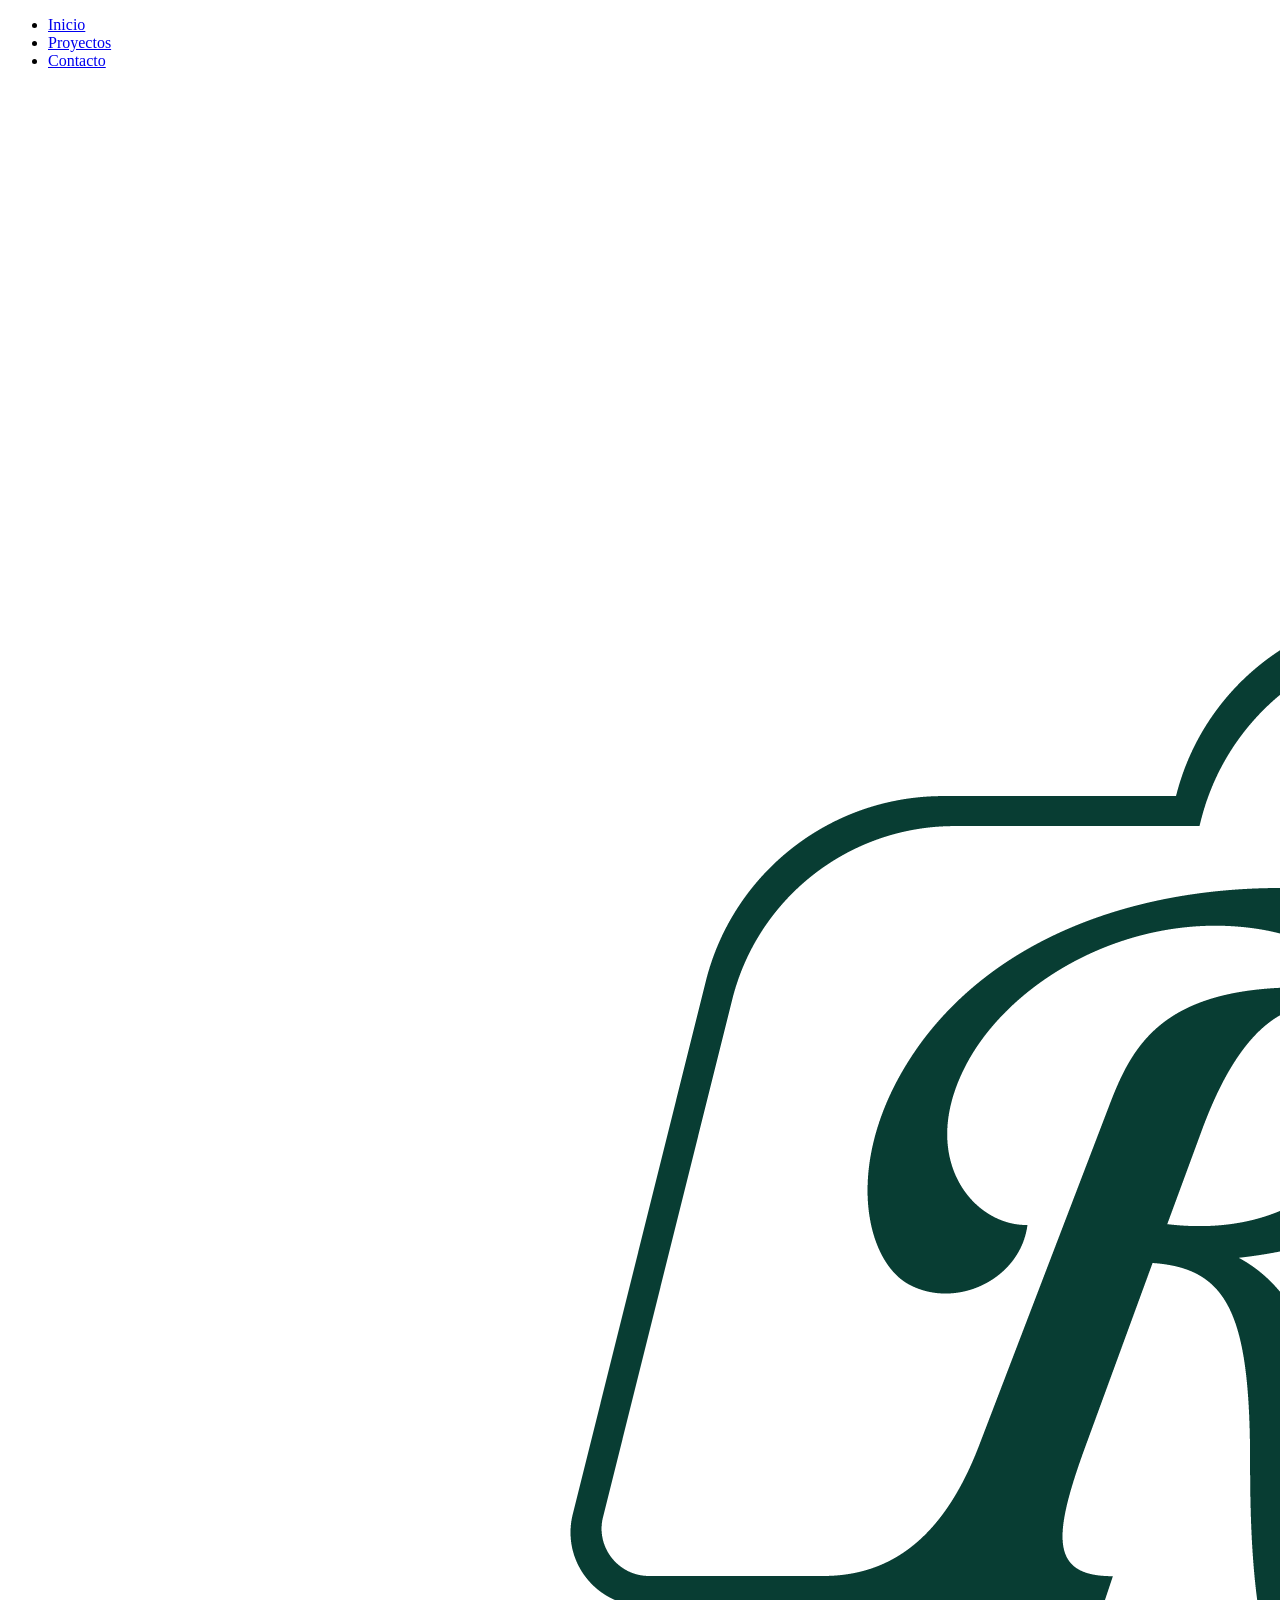
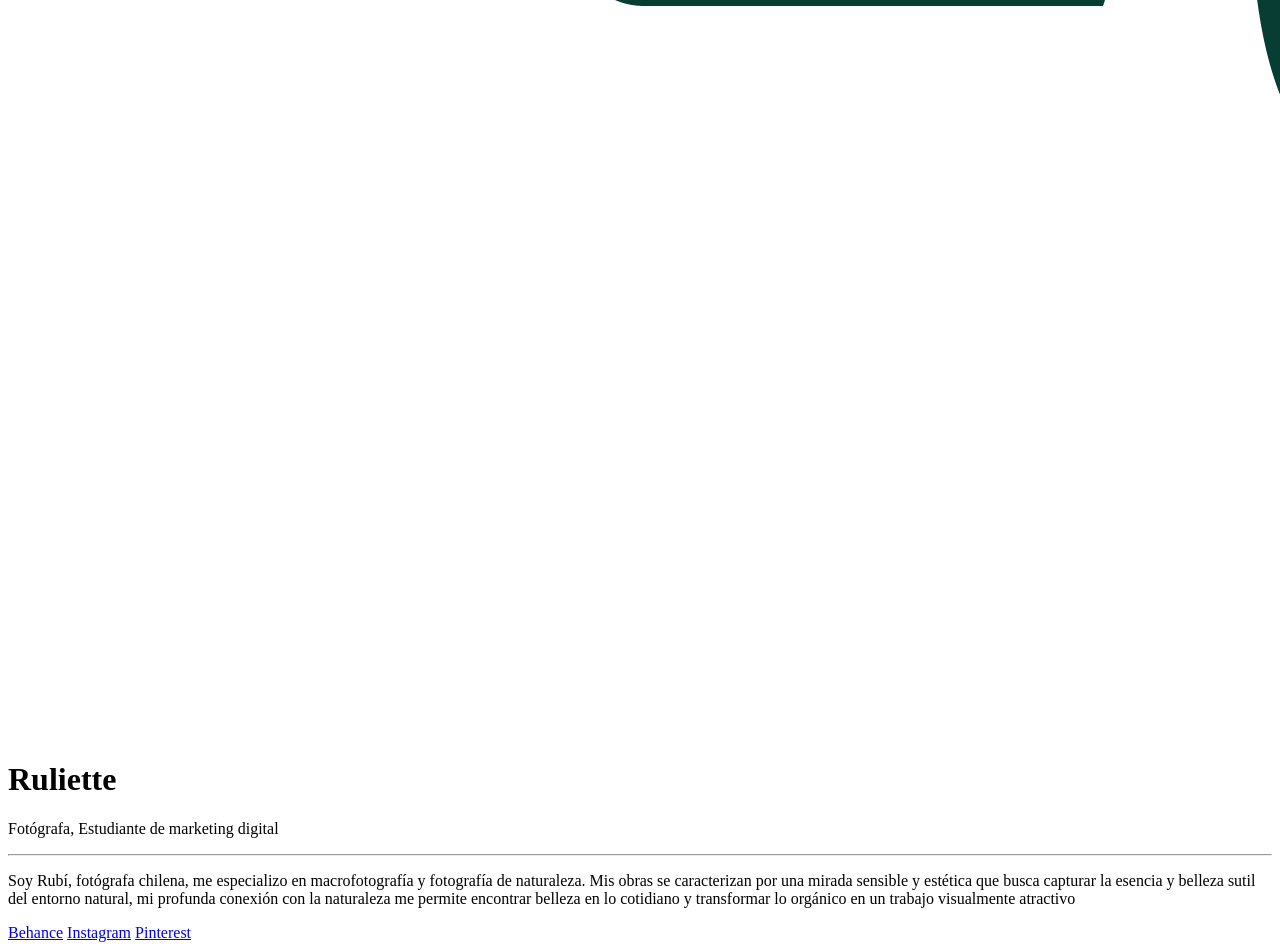
==== index.html @ 990624ea "Completo estructura HTML y enlaces" ====
<!DOCTYPE html>
<html lang="es">
<head>
    <meta charset="UTF-8">
    <meta name="viewport" content="width=device-width, initial-scale=1.0">
    <title>Mi Portafolio - Tarjeta de Presentación</title>
    <!-- Vinculación del archivo CSS externo -->
    <link rel="stylesheet" href="css/style.css">
    <!-- Opcional: Tipografía desde Google Fonts (Outfit) -->
    <link rel="preconnect" href="https://fonts.googleapis.com">
    <link rel="preconnect" href="https://fonts.gstatic.com" crossorigin>
    <link href="https://fonts.googleapis.com/css2?family=Outfit:wght@300;400;600;700&display=swap" rel="stylesheet">
</head>
<body>

    <main class="card">
        <nav>
          <ul>
            <li><a href="#">Inicio</a></li>
            <li><a href="#">Proyectos</a></li>
            <li><a href="#">Contacto</a></li>
          </ul>
        </nav>

      <img src="img/RULIETTE_3.png" alt="mi foto de perfil">

      <h1>Ruliette</h1>
      <p>Fotógrafa, Estudiante de marketing digital</p>

      <hr>
      <p>Soy Rubí, fotógrafa chilena, me especializo en macrofotografía y fotografía de naturaleza. Mis obras se caracterizan por una mirada sensible y estética que busca capturar la esencia y belleza sutil del entorno natural, mi profunda conexión con la naturaleza me permite encontrar belleza en lo cotidiano y transformar lo orgánico en un trabajo visualmente atractivo</p>

      <a href="https://www.behance.net/ruliette_?utm_source=ig&utm_medium=social&utm_content=link_in_bio&fbclid=PAb21jcAUEZs1wZG9mAmV4dG4DYWVtAjExAHNydGMGYXBwX2lkDzU2NzA2NzM0MzM1MjQyNwABpwF1SrBLlEuAfKCT5Dwpg4VBLIOieAe-R3V4ap5j7chzVBn5CS-R9Moym_kc_aem_nSnrtVUcjUpCBqXA7FzHZQ">Behance</a>
      <a href="https://www.instagram.com/ruliette__?igsi=eGZwb3g0aWF3ZDFi">Instagram</a>
      <a href="https://pin.it/61ccWGCPH">Pinterest</a>
      
    </main>

</body>
</html>
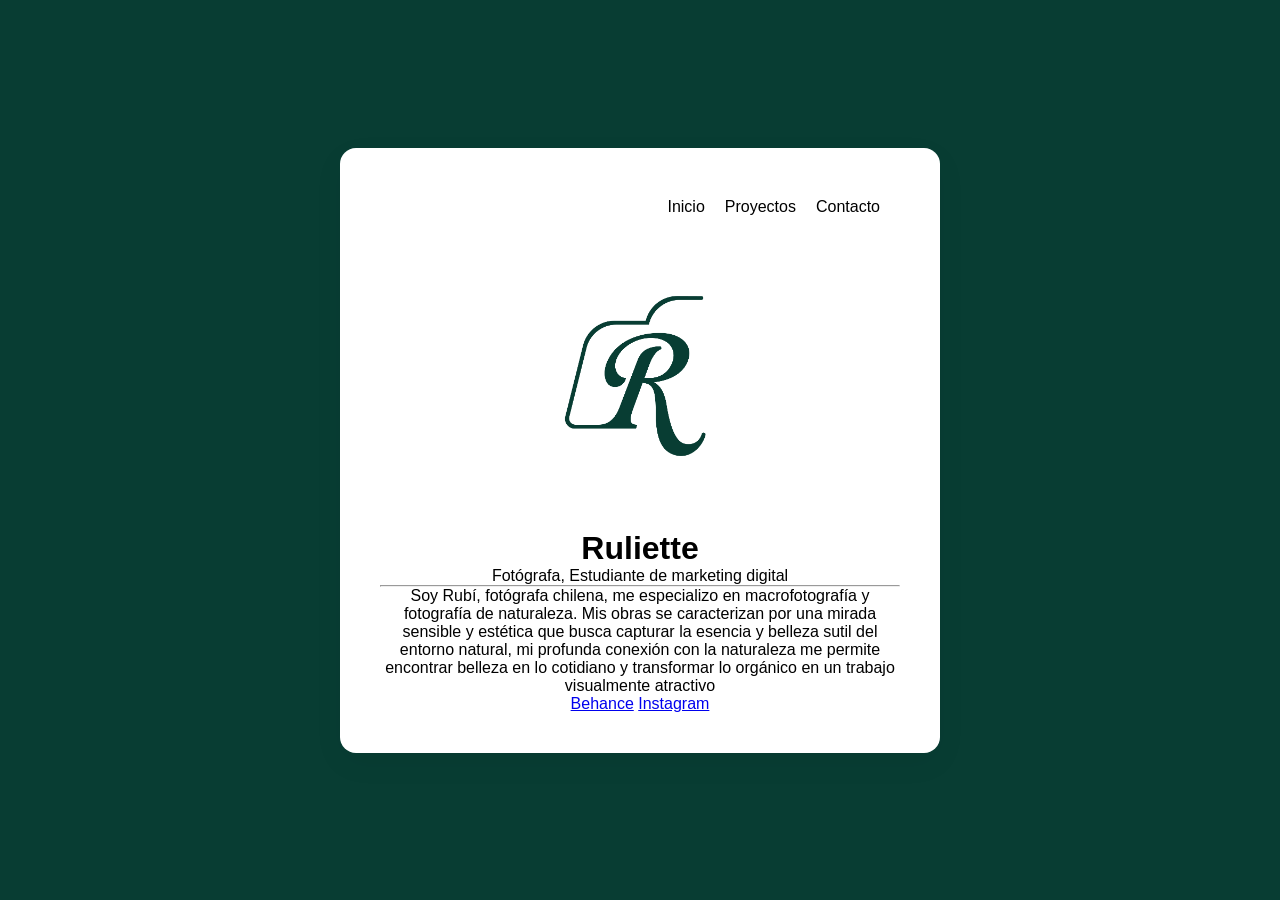
==== commit e96b4004: "cambios" ====
--- a/index.html
+++ b/index.html
@@ -22,7 +22,7 @@
           </ul>
         </nav>
 
-      <img src="img/RULIETTE_3.png" alt="mi foto de perfil">
+      <img src="img/RULIETTE_3.png" alt="mi foto de perfil" width="300">
 
       <h1>Ruliette</h1>
       <p>Fotógrafa, Estudiante de marketing digital</p>
@@ -32,7 +32,6 @@
 
       <a href="https://www.behance.net/ruliette_?utm_source=ig&utm_medium=social&utm_content=link_in_bio&fbclid=PAb21jcAUEZs1wZG9mAmV4dG4DYWVtAjExAHNydGMGYXBwX2lkDzU2NzA2NzM0MzM1MjQyNwABpwF1SrBLlEuAfKCT5Dwpg4VBLIOieAe-R3V4ap5j7chzVBn5CS-R9Moym_kc_aem_nSnrtVUcjUpCBqXA7FzHZQ">Behance</a>
       <a href="https://www.instagram.com/ruliette__?igsi=eGZwb3g0aWF3ZDFi">Instagram</a>
-      <a href="https://pin.it/61ccWGCPH">Pinterest</a>
       
     </main>
 
--- a/css/style.css
+++ b/css/style.css
@@ -0,0 +1,66 @@
+/* ==========================================================================
+   1. RESET Y ESTILOS GENERALES
+   ========================================================================== */
+* {
+    margin: 0;
+    padding: 0;
+    box-sizing: border-box; /* Permite calcular bordes y paddings dentro del tamaño del elemento */
+}
+
+body {
+    font-family: 'Outfit', 'Arial', sans-serif;
+    background-color: #083d33; /* Color de fondo de la página */
+    
+    /* ESTRUCTURA DE CENTRADO (FLEXBOX) */
+    display: flex;
+    justify-content: center; /* Centra la tarjeta horizontalmente */
+    align-items: center;     /* Centra la tarjeta verticalmente */
+    
+    min-height: 100vh;       /* Fuerza al body a ocupar todo el alto de la pantalla visible */
+    padding: 20px;           /* Colchón de seguridad para que la tarjeta no choque en celulares */
+}
+
+/* ==========================================================================
+   2. CONTENEDOR CENTRAL RESPONSIVO (CARD)
+   ========================================================================== */
+.card {
+    background-color: #ffffff;
+    
+    /* RESPONSIVIDAD */
+    width: 90%;             /* Ocupará el 90% de la pantalla en dispositivos móviles */
+    max-width: 600px;       /* En pantallas grandes, se detendrá y no medirá más de 600px */
+    
+    border-radius: 16px;
+    box-shadow: 0 10px 30px rgba(0, 0, 0, 0.05); /* Sombra suave para dar profundidad */
+    padding: 40px;
+    text-align: center;      /* Centra los textos que pongas dentro por defecto */
+}
+/* Contenedor principal de la navegación */
+nav {
+  display: flex;
+  justify-content: flex-end; /* Alinea el contenido a la derecha */
+
+  padding: 10px 20px;
+}
+
+/* Lista de opciones */
+nav ul {
+  display: flex; /* Enlaza los elementos en una fila horizontal */
+  gap: 20px; /* Espaciado entre opciones */
+  list-style: none; /* Elimina los viñetas de la lista */
+  margin: 0;
+  padding: 0;
+}
+
+/* Enlaces */
+nav a {
+  color: #000;
+  text-decoration: none; /* Quita el subrayado */
+  font-family: Arial, sans-serif;
+  font-size: 16px;
+}
+
+/* Efecto hover */
+nav a:hover {
+  color: #00bcd4;
+}
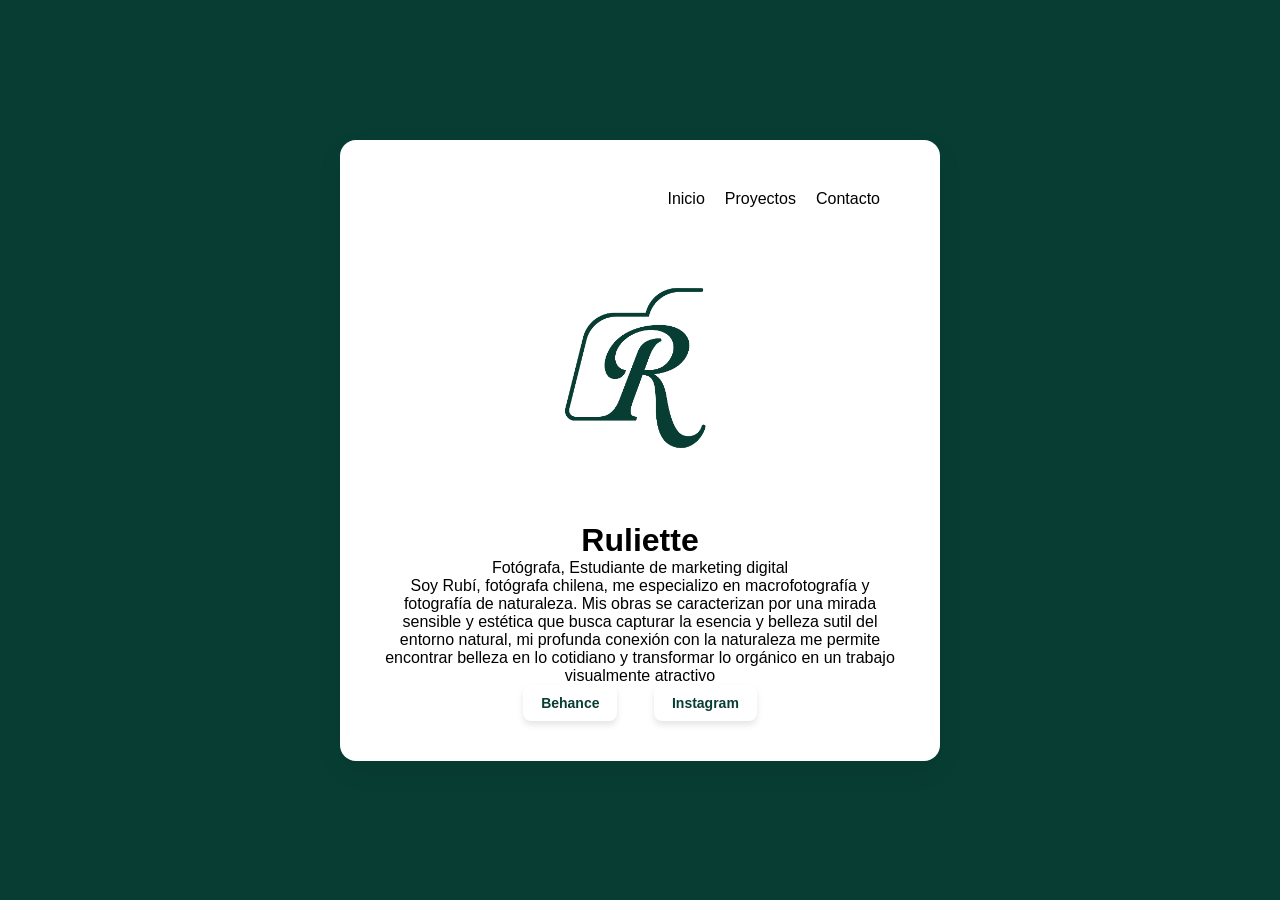
==== commit b12b4970: "abance de proyecto.html" ====
--- a/index.html
+++ b/index.html
@@ -17,8 +17,8 @@
         <nav>
           <ul>
             <li><a href="#">Inicio</a></li>
-            <li><a href="#">Proyectos</a></li>
-            <li><a href="#">Contacto</a></li>
+            <li><a href="proyectos.html">Proyectos</a></li>
+            <li><a href="contacto.html">Contacto</a></li>
           </ul>
         </nav>
 
@@ -27,11 +27,11 @@
       <h1>Ruliette</h1>
       <p>Fotógrafa, Estudiante de marketing digital</p>
 
-      <hr>
+    
       <p>Soy Rubí, fotógrafa chilena, me especializo en macrofotografía y fotografía de naturaleza. Mis obras se caracterizan por una mirada sensible y estética que busca capturar la esencia y belleza sutil del entorno natural, mi profunda conexión con la naturaleza me permite encontrar belleza en lo cotidiano y transformar lo orgánico en un trabajo visualmente atractivo</p>
 
-      <a href="https://www.behance.net/ruliette_?utm_source=ig&utm_medium=social&utm_content=link_in_bio&fbclid=PAb21jcAUEZs1wZG9mAmV4dG4DYWVtAjExAHNydGMGYXBwX2lkDzU2NzA2NzM0MzM1MjQyNwABpwF1SrBLlEuAfKCT5Dwpg4VBLIOieAe-R3V4ap5j7chzVBn5CS-R9Moym_kc_aem_nSnrtVUcjUpCBqXA7FzHZQ">Behance</a>
-      <a href="https://www.instagram.com/ruliette__?igsi=eGZwb3g0aWF3ZDFi">Instagram</a>
+      <a href="https://www.behance.net/ruliette_" class="btn">Behance</a>
+      <a href="https://www.instagram.com/ruliette__?igsi=eGZwb3g0aWF3ZDFi" class="btn">Instagram</a>
       
     </main>
 
--- a/css/style.css
+++ b/css/style.css
@@ -62,5 +62,22 @@
 
 /* Efecto hover */
 nav a:hover {
-  color: #00bcd4;
+  color: #083d33;
 }
+.btn {
+  display: inline-flex;
+  align-items: center;
+  justify-content: center;
+  gap: 8px;
+  background-color: #ffffff;
+  color: #083d33;
+  padding: 10px 18px;
+  border-radius: 8px;
+  text-decoration: none;
+  font-weight: bold;
+  font-size: 14px;
+  transition: all 0.3s ease;
+  box-shadow: 0 4px 6px rgba(0, 0, 0, 0.1);
+  margin: 0px 16px;
+  
+}
